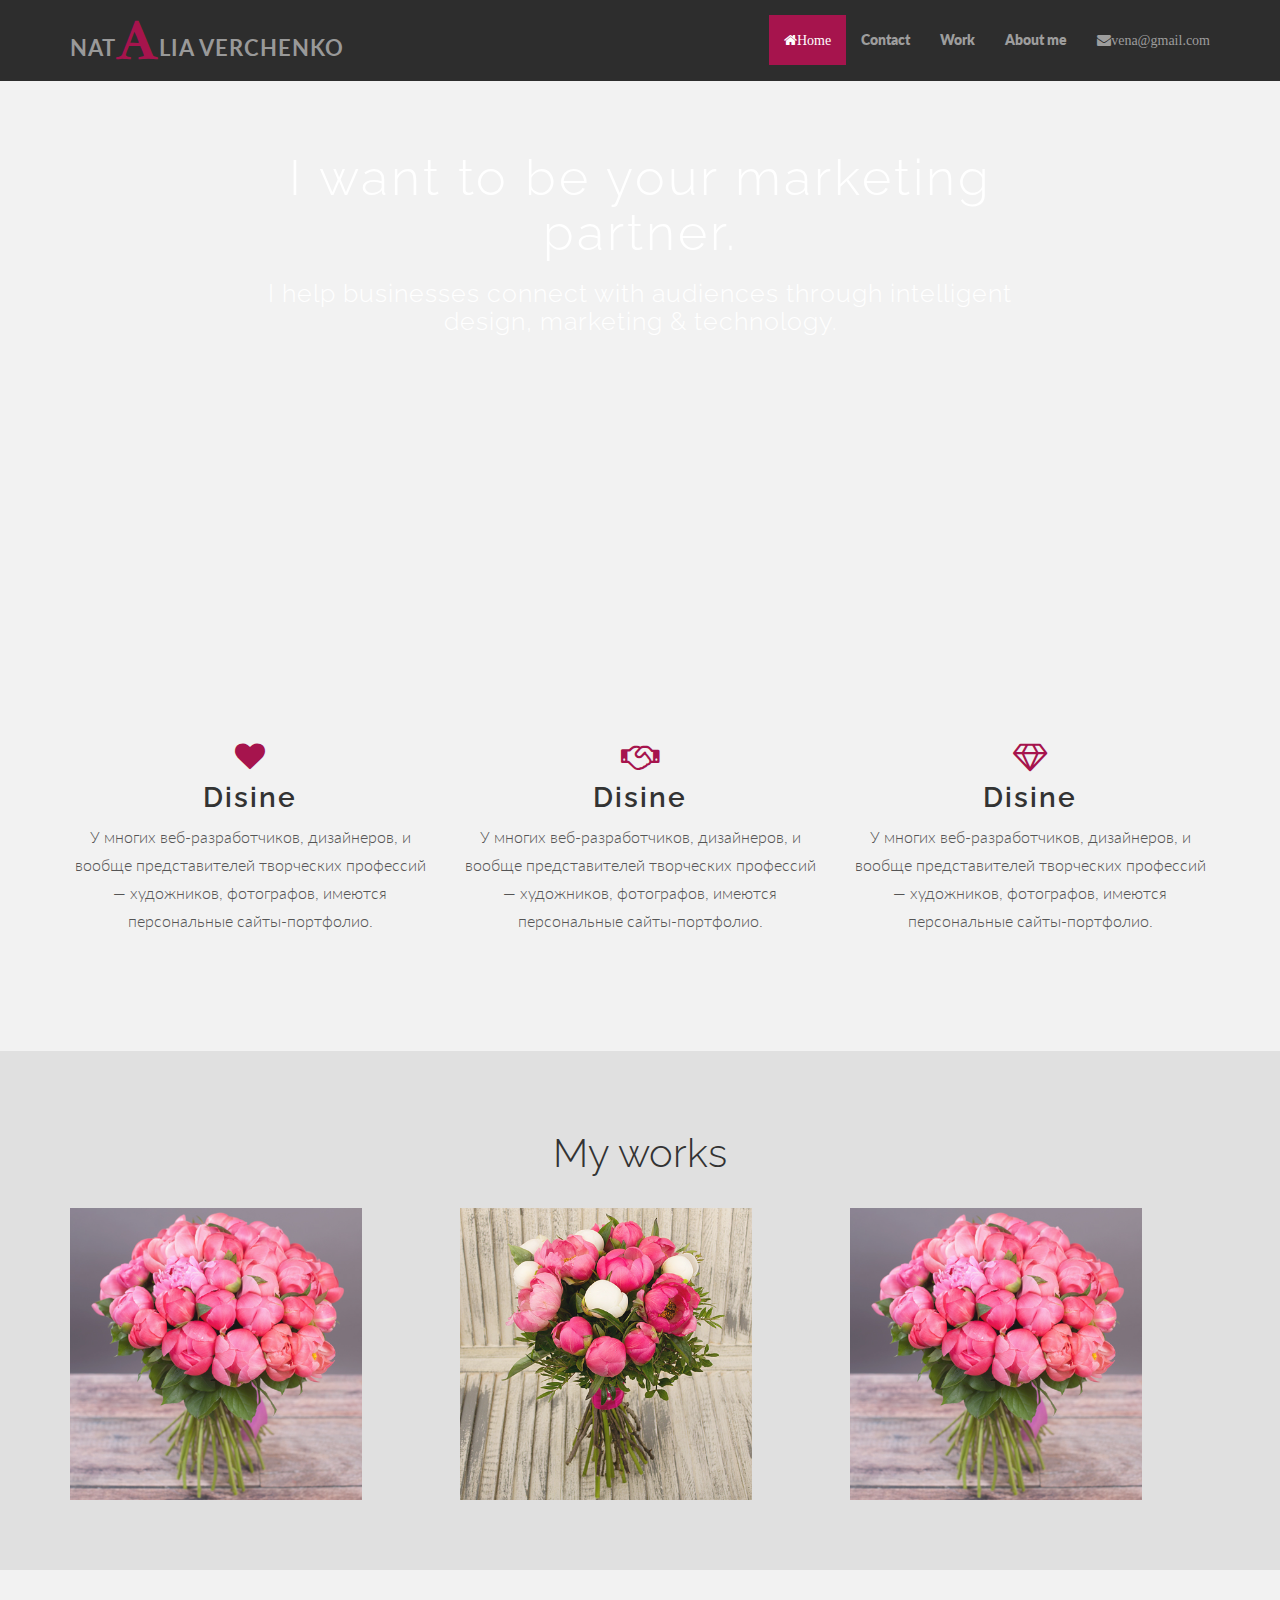
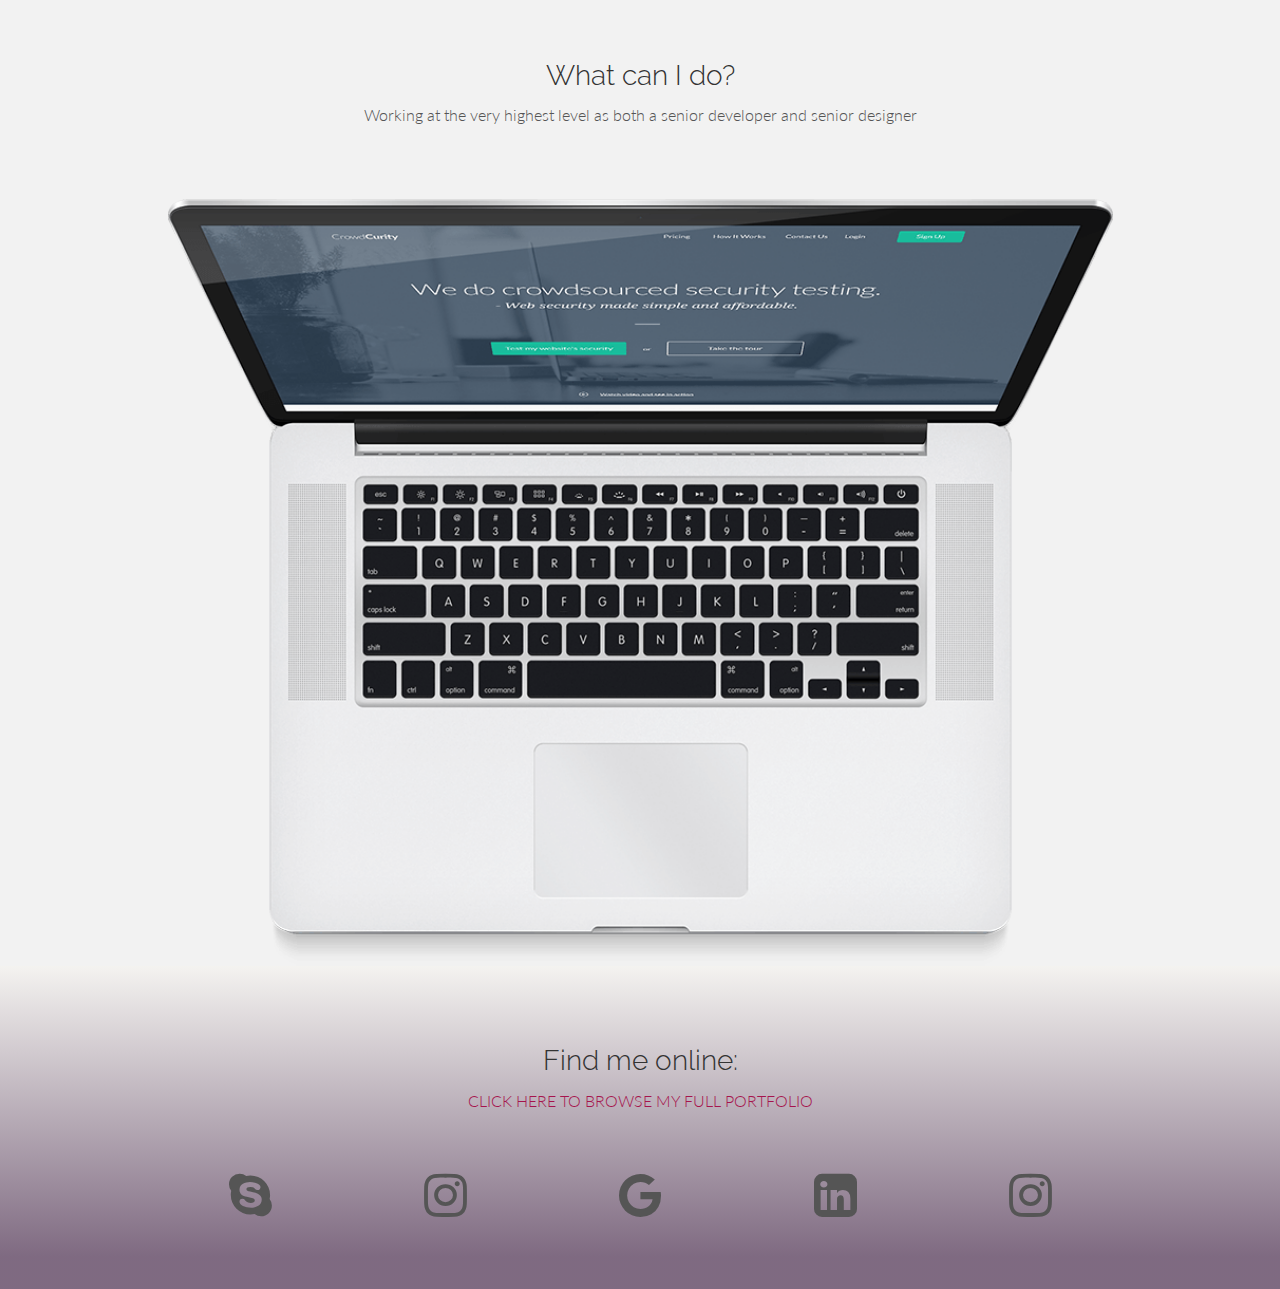
==== bootstrap-page.html @ e7d04f46 "add 1408" ====
<!DOCTYPE html>
<html lang="en">
<head>
    <meta charset="UTF-8">
    <meta name="viewport" content="width=device-width,initial-scale=1.0">
    <title>Bootstrap</title>
    <link href="css/bootstrap.css" rel="stylesheet">
    <link rel="stylesheet" href="css/font-awesome.min.css">
    <link href="css/bootstrap-test.css" rel="stylesheet">
</head>
<body>
<!--шапка сайта навигация-->
<div class="navbar navbar-inverse navbar-fixed-top navbar-custom">
    <div class="container">
        <div class="navbar-header">
            <button type="button" class="navbar-toggle" data-toggle="collapse" data-target=".navbar-collapse">
                <span class="sr-only">Toggle navigation</span>
                <span class="icon-bar"></span>
                <span class="icon-bar"></span>
                <span class="icon-bar"></span>
            </button>
            <a href="#" class="navbar-brand">NAT<i class="fa fa-font font-sz"></i>LIA VERCHENKO</a>

        </div>
        <div class="collapse navbar-collapse">
            <ul class="nav navbar-nav navbar-right">
                <li class="active"><a href="#"><i class="fa fa-home" aria-hidden="true">Home</i></a></li>
                <li><a href="#">Contact</a></li>
                <li><a href="#">Work</a></li>
                <li><a href="#">About me</a></li>
                <li><a href="#"><i class="fa fa-envelope" aria-hidden="true">vena@gmail.com</i></a></li>
            </ul>
        </div>

    </div>
</div>

<!--banner-->
<div id="headerwrapp">
    <div class="container">
        <div class="row centered">
            <div class="col-lg-8 col-lg-offset-2">
                <h1>I want to be your marketing partner.</h1>
                <h2>I help businesses connect with audiences through intelligent design, marketing & technology.</h2>
            </div>
        </div>
    </div>
</div>
<!--container-->
<div class="container w">
    <div class="row centered">
        <br><br>
        <div class="col-lg-4">
            <i class="fa fa-heart icon-global-color"></i>
            <h4>Disine</h4>
            <p>У многих веб-разработчиков, дизайнеров, и вообще представителей творческих профессий — художников,
                фотографов, имеются персональные сайты-портфолио.</p>

        </div>
        <div class="col-lg-4">
            <i class="fa fa-handshake-o icon-global-color" aria-hidden="true"></i>
            <h4>Disine</h4>
            <p>У многих веб-разработчиков, дизайнеров, и вообще представителей творческих профессий — художников,
                фотографов, имеются персональные сайты-портфолио.</p>

        </div>
        <div class="col-lg-4">
            <i class="fa fa-diamond icon-global-color" aria-hidden="true"></i>
            <h4>Disine</h4>
            <p>У многих веб-разработчиков, дизайнеров, и вообще представителей творческих профессий — художников,
                фотографов, имеются персональные сайты-портфолио.</p>

        </div>
    </div>
    <br><br>
</div>
<div id="dg" class="portfolio">
    <div class="container">
        <div class="row centered">
            <h4>My works</h4>
            <br>
            <div class="col-lg-4">
                <div class="tilt image_zoom">
                    <a href=""><img src="images/3.jpg" alt=""></a>
                </div>
            </div>
            <div class="col-lg-4">
                <div class="tilt image_zoom">
                    <a href=""><img src="images/2.jpg" alt=""></a>
                </div>
            </div>
            <div class="col-lg-4">
                <div class="tilt image_zoom">
                    <a href=""><img src="images/3.jpg" alt=""></a>
                </div>
            </div>
        </div>

    </div>
</div>
<div class="container wb" id="wb">
    <div class="row centered">
        <br><br>
        <div class="col-lg-8 col-lg-offset-2">
            <h4>What can I do? </h4>
            <p>Working at the very highest level as both a senior developer and senior designer</p>
        </div>
        <div class="col-lg-2"></div>
        <div class="col-lg-10 col-lg-offset-1">
            <img class="img-responsive" src="images/device.png" alt="">
        </div>

    </div>
</div>
<div id="lg" class="lg">
    <div class="container">
        <div class="row centered">
            <div class="col-lg-8 col-lg-offset-2">
                <h4>Find me online:</h4>
                <a href="#dg"><p>СLICK HERE TO BROWSE MY FULL PORTFOLIO</p></a>
            </div>
            <div class="col-lg-2 col-xs-2 col-lg-offset-1">
                <i class="fa fa-skype" aria-hidden="true"></i>

            </div>
            <div class="col-lg-2 col-xs-2">

                <i class="fa fa-instagram" aria-hidden="true"></i>
            </div>
            <div class="col-lg-2 col-xs-2">
                <i class="fa fa-google" aria-hidden="true"></i>
            </div>
            <div class="col-lg-2 col-xs-2">
                <i class="fa fa-linkedin-square" aria-hidden="true"></i>
            </div>
            <div class="col-lg-2 col-xs-2">
                <i class="fa fa-instagram" aria-hidden="true"></i>
            </div>
        </div>
        </div>
    </div>
</div>

<!-- jQuery (necessary for Bootstrap's JavaScript plugins) -->
<script src="https://ajax.googleapis.com/ajax/libs/jquery/1.11.0/jquery.min.js"></script>
<!-- Include all compiled plugins (below), or include individual files as needed -->
<script src="js/bootstrap.js"></script>
<!--<script src="js/test.js" defer></script>-->
<!--<script src="js/test2.js" defer></script>-->

</body>
</html>
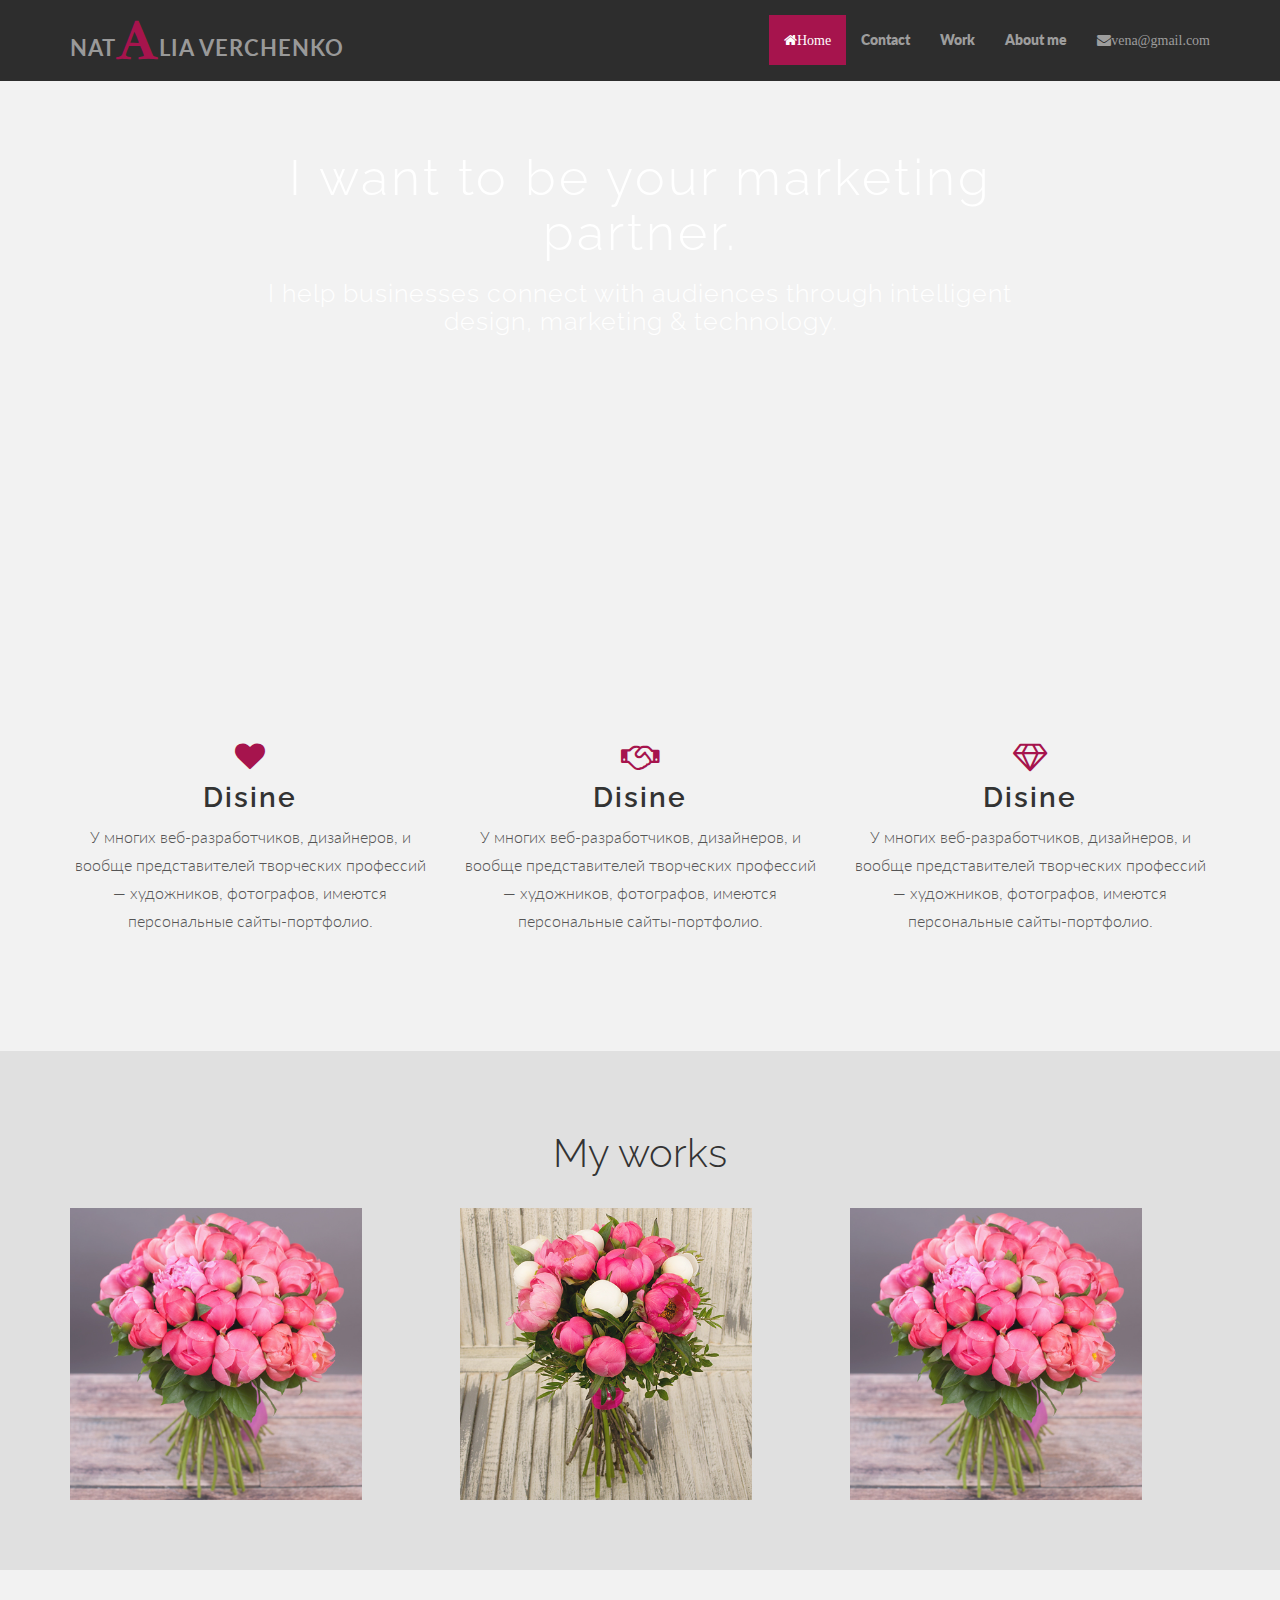
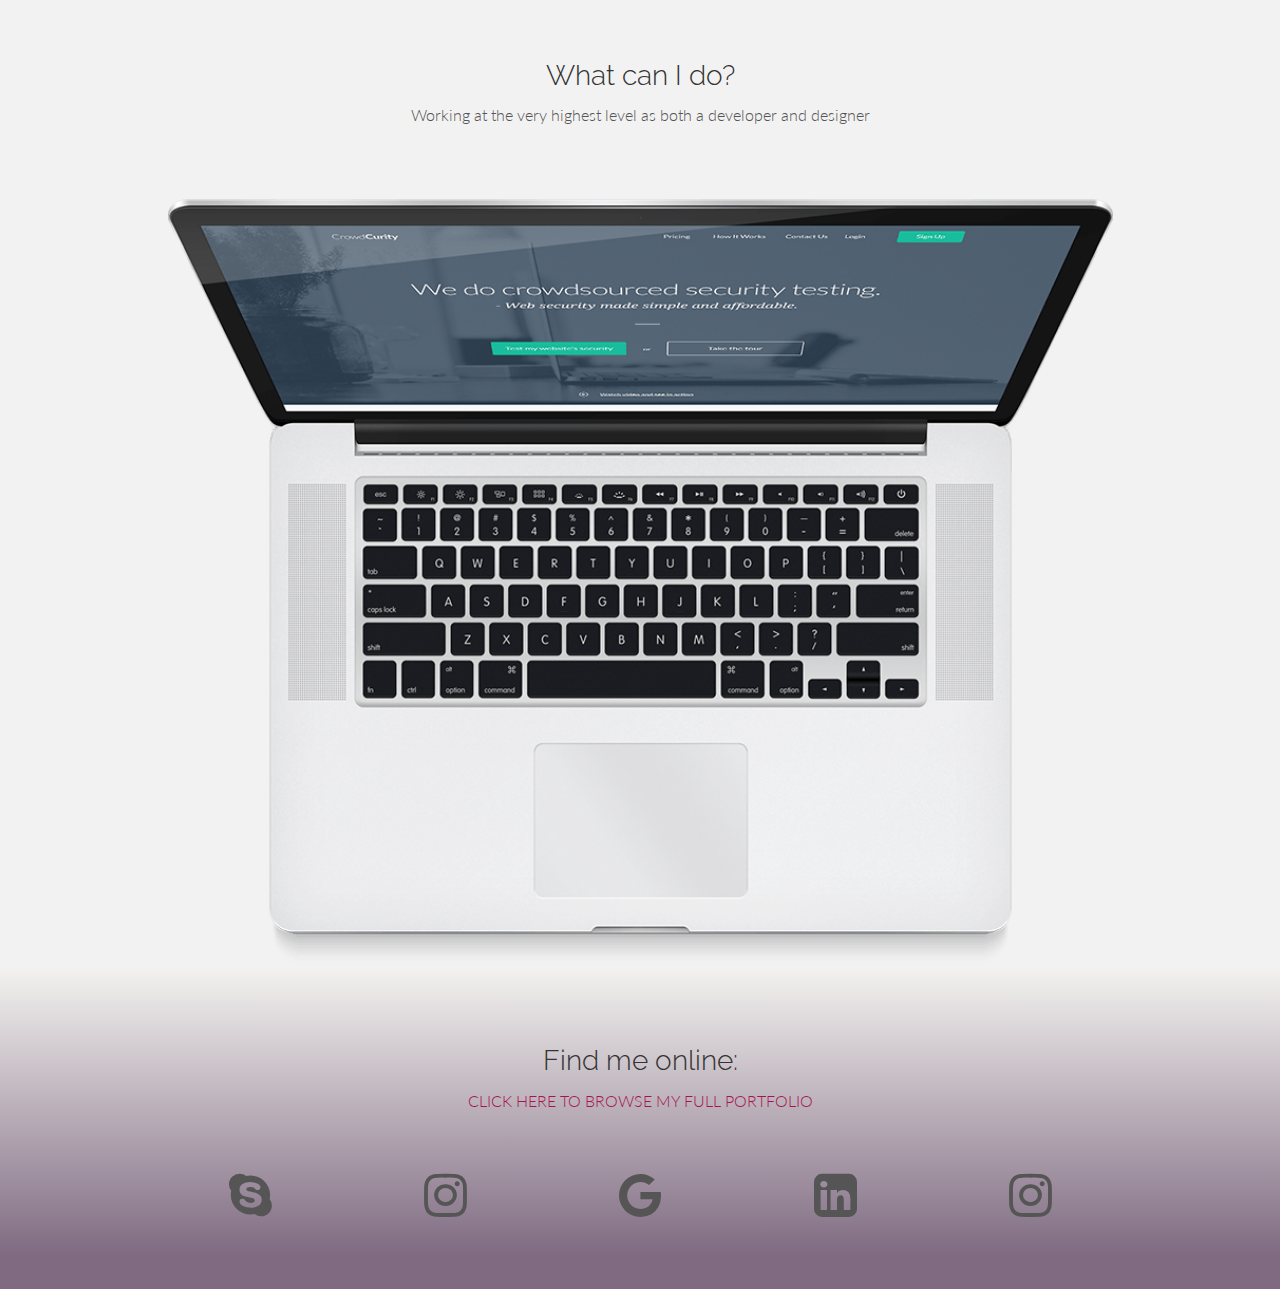
==== commit 03524c0b: "add 14 08" ====
--- a/bootstrap-page.html
+++ b/bootstrap-page.html
@@ -103,7 +103,7 @@
         <br><br>
         <div class="col-lg-8 col-lg-offset-2">
             <h4>What can I do? </h4>
-            <p>Working at the very highest level as both a senior developer and senior designer</p>
+            <p>Working at the very highest level as both a developer and designer</p>
         </div>
         <div class="col-lg-2"></div>
         <div class="col-lg-10 col-lg-offset-1">
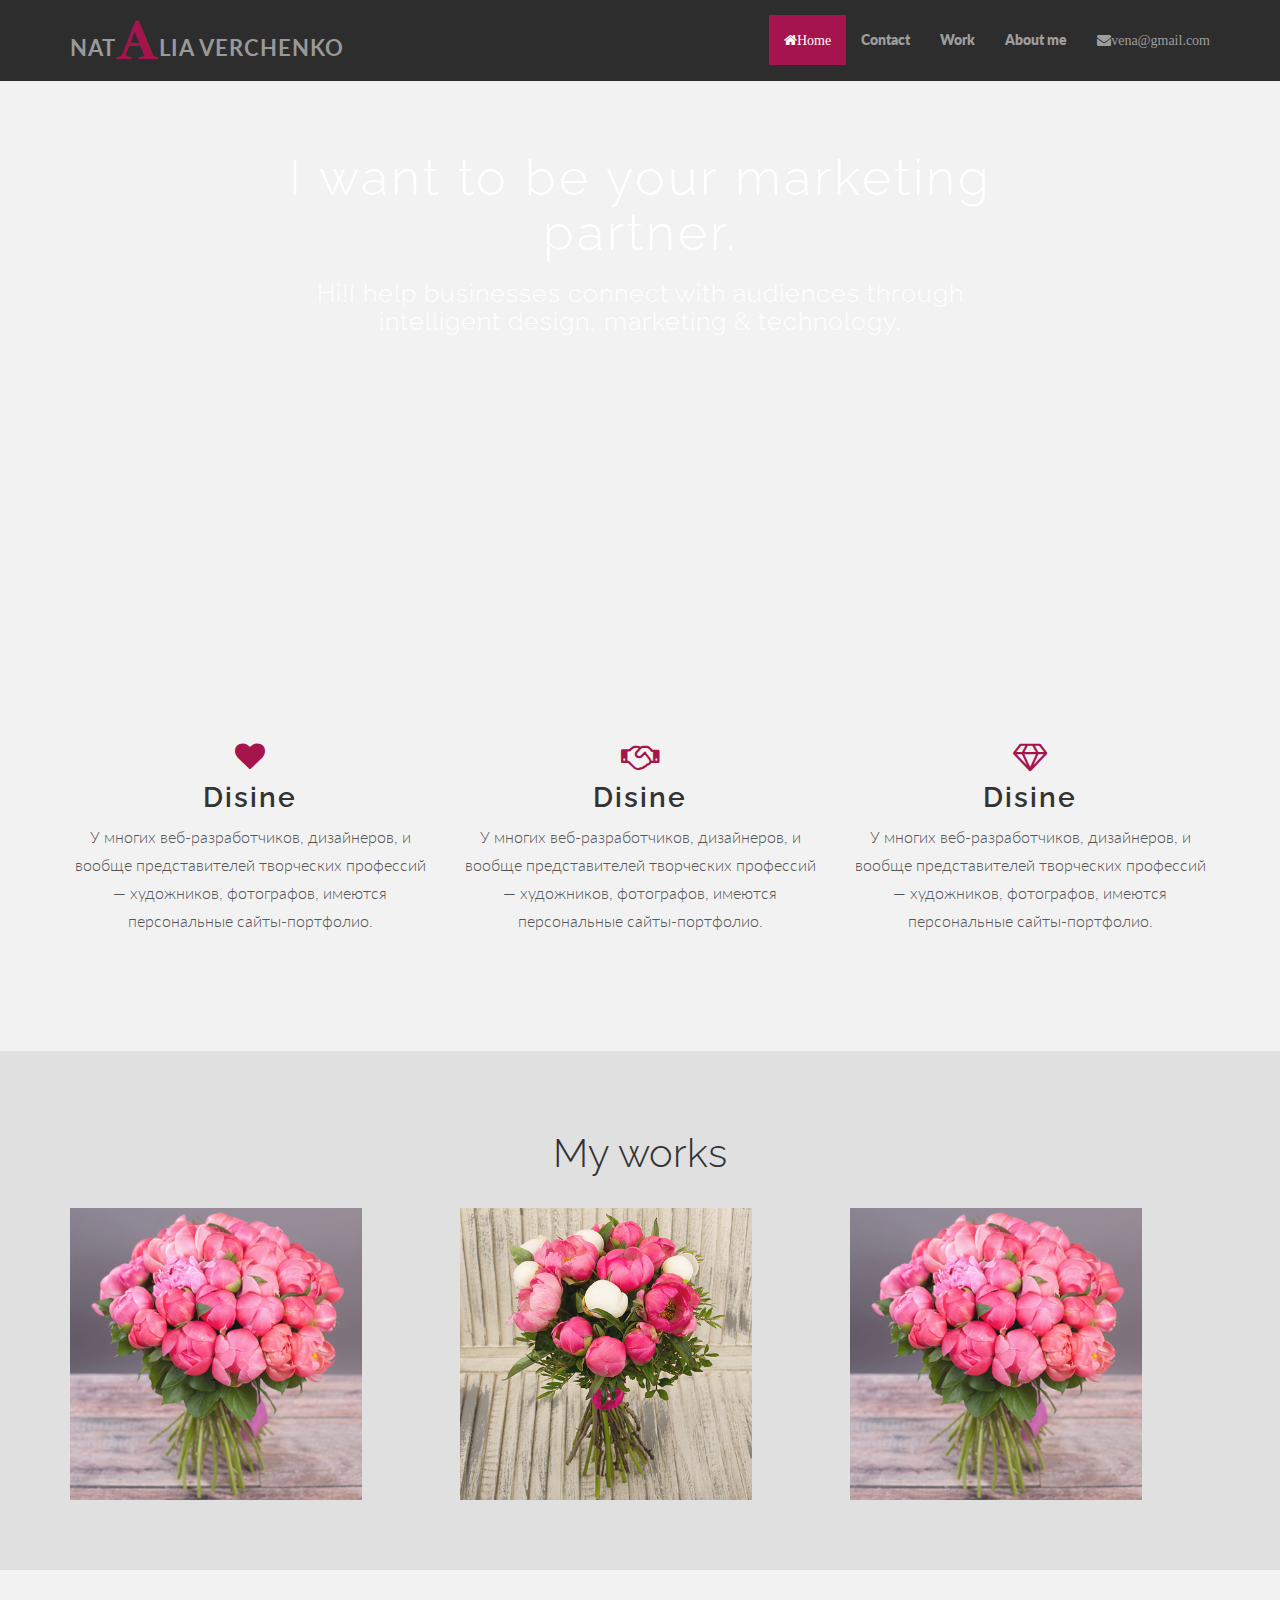
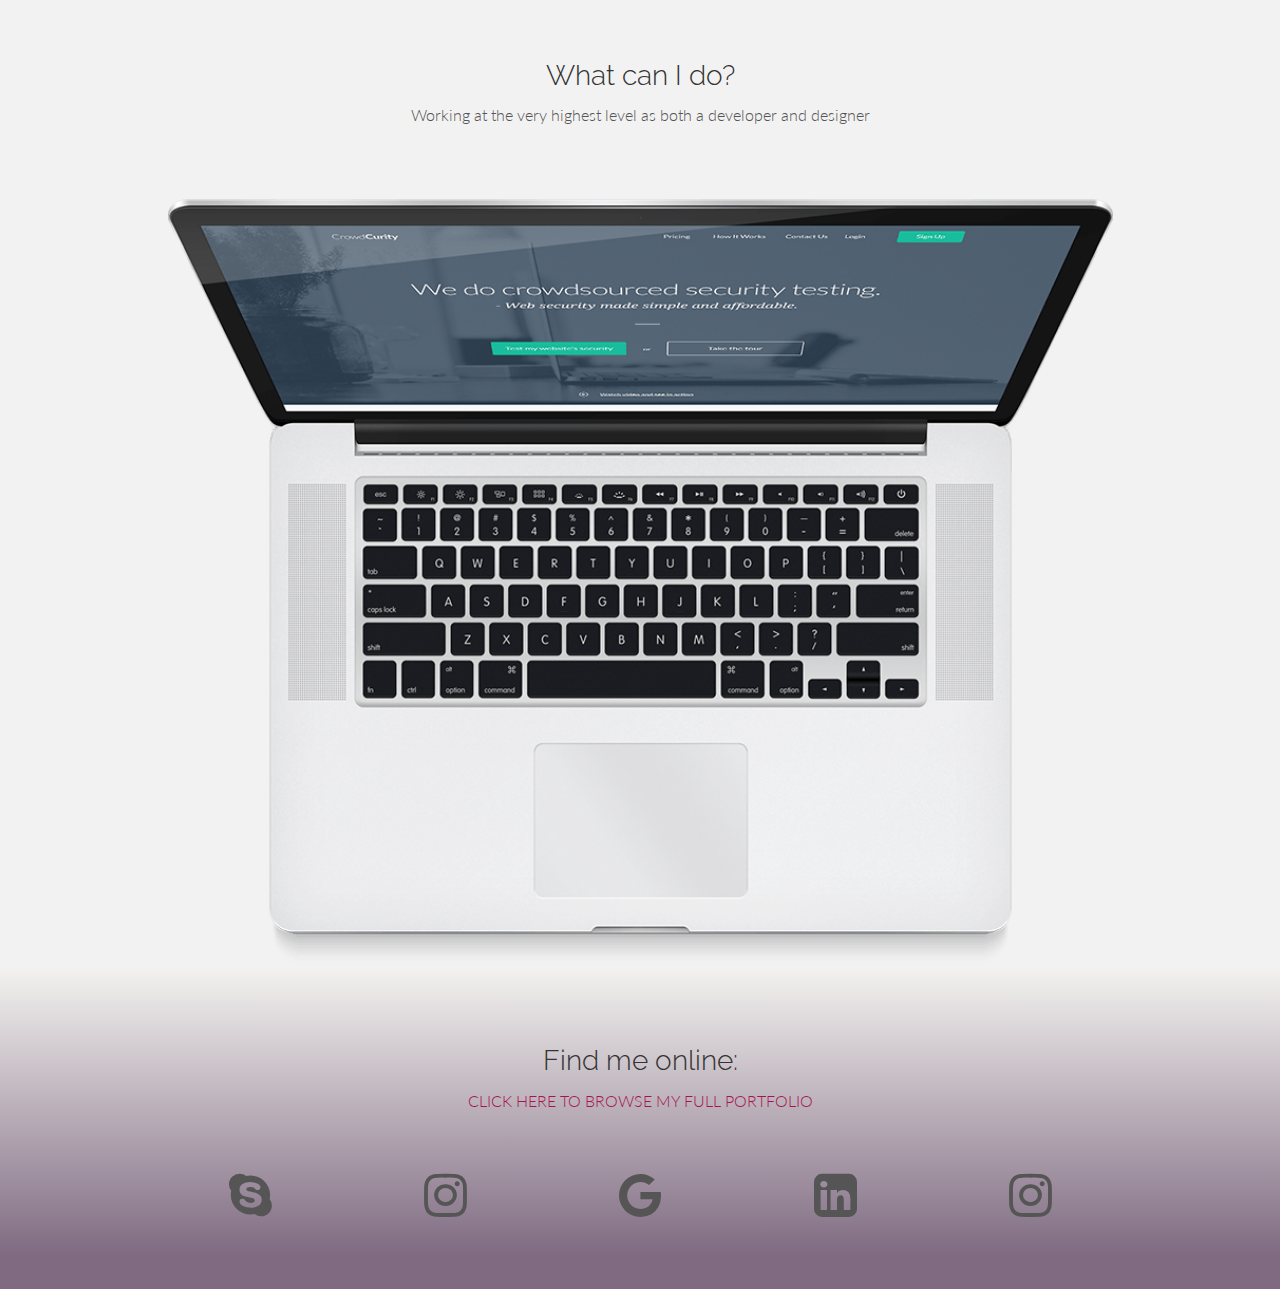
==== commit 0ede524b: "add script" ====
--- a/bootstrap-page.html
+++ b/bootstrap-page.html
@@ -4,12 +4,15 @@
     <meta charset="UTF-8">
     <meta name="viewport" content="width=device-width,initial-scale=1.0">
     <title>Bootstrap</title>
+
     <link href="css/bootstrap.css" rel="stylesheet">
     <link rel="stylesheet" href="css/font-awesome.min.css">
+    <link href="css/animate.css" rel="stylesheet">
     <link href="css/bootstrap-test.css" rel="stylesheet">
+    <script type="text/javascript" src="https://ajax.googleapis.com/ajax/libs/jquery/1.10.1/jquery.min.js"></script>
 </head>
 <body>
-<!--шапка сайта навигация-->
+<!--navigation-->
 <div class="navbar navbar-inverse navbar-fixed-top navbar-custom">
     <div class="container">
         <div class="navbar-header">
@@ -19,15 +22,15 @@
                 <span class="icon-bar"></span>
                 <span class="icon-bar"></span>
             </button>
-            <a href="#" class="navbar-brand">NAT<i class="fa fa-font font-sz"></i>LIA VERCHENKO</a>
+            <a href="#" class="navbar-brand slideTop">NAT<i class="fa fa-font font-sz"></i>LIA VERCHENKO</a>
 
         </div>
         <div class="collapse navbar-collapse">
             <ul class="nav navbar-nav navbar-right">
                 <li class="active"><a href="#"><i class="fa fa-home" aria-hidden="true">Home</i></a></li>
-                <li><a href="#">Contact</a></li>
-                <li><a href="#">Work</a></li>
-                <li><a href="#">About me</a></li>
+                <li><a href="#lg">Contact</a></li>
+                <li><a href="#dg">Work</a></li>
+                <li><a href="#wb">About me</a></li>
                 <li><a href="#"><i class="fa fa-envelope" aria-hidden="true">vena@gmail.com</i></a></li>
             </ul>
         </div>
@@ -41,12 +44,12 @@
         <div class="row centered">
             <div class="col-lg-8 col-lg-offset-2">
                 <h1>I want to be your marketing partner.</h1>
-                <h2>I help businesses connect with audiences through intelligent design, marketing & technology.</h2>
+                <h2>Hi!I help businesses connect with audiences through intelligent design, marketing & technology.</h2>
             </div>
         </div>
     </div>
 </div>
-<!--container-->
+<!-- block skills-->
 <div class="container w">
     <div class="row centered">
         <br><br>
@@ -74,6 +77,7 @@
     </div>
     <br><br>
 </div>
+<!--block portfolio-->
 <div id="dg" class="portfolio">
     <div class="container">
         <div class="row centered">
@@ -98,12 +102,13 @@
 
     </div>
 </div>
+<!--block What can I do? -->
 <div class="container wb" id="wb">
     <div class="row centered">
         <br><br>
         <div class="col-lg-8 col-lg-offset-2">
             <h4>What can I do? </h4>
-            <p>Working at the very highest level as both a developer and designer</p>
+            <p class="animated mov">Working at the very highest level as both a developer and designer</p>
         </div>
         <div class="col-lg-2"></div>
         <div class="col-lg-10 col-lg-offset-1">
@@ -112,11 +117,12 @@
 
     </div>
 </div>
+<!--footer block find me -->
 <div id="lg" class="lg">
     <div class="container">
         <div class="row centered">
-            <div class="col-lg-8 col-lg-offset-2">
-                <h4>Find me online:</h4>
+            <div class="col-lg-8 col-lg-offset-2 animated">
+                <h4 class="typing">Find me online:</h4>
                 <a href="#dg"><p>СLICK HERE TO BROWSE MY FULL PORTFOLIO</p></a>
             </div>
             <div class="col-lg-2 col-xs-2 col-lg-offset-1">
@@ -140,11 +146,25 @@
         </div>
     </div>
 </div>
+<script>
+$(window).scroll(function(){
+$('.mov').each(function(){
+var imagePos = $(this).offset().top;
+var topOfWindow = $(window).scrollTop();
+if(imagePos < topOfWindow+400){
+$(this).addClass('flipInY');
+}
+});
+})
+</script>
+
+
 
 <!-- jQuery (necessary for Bootstrap's JavaScript plugins) -->
 <script src="https://ajax.googleapis.com/ajax/libs/jquery/1.11.0/jquery.min.js"></script>
 <!-- Include all compiled plugins (below), or include individual files as needed -->
 <script src="js/bootstrap.js"></script>
+<script src="js/scriptviewport.js"></script>
 <!--<script src="js/test.js" defer></script>-->
 <!--<script src="js/test2.js" defer></script>-->
 
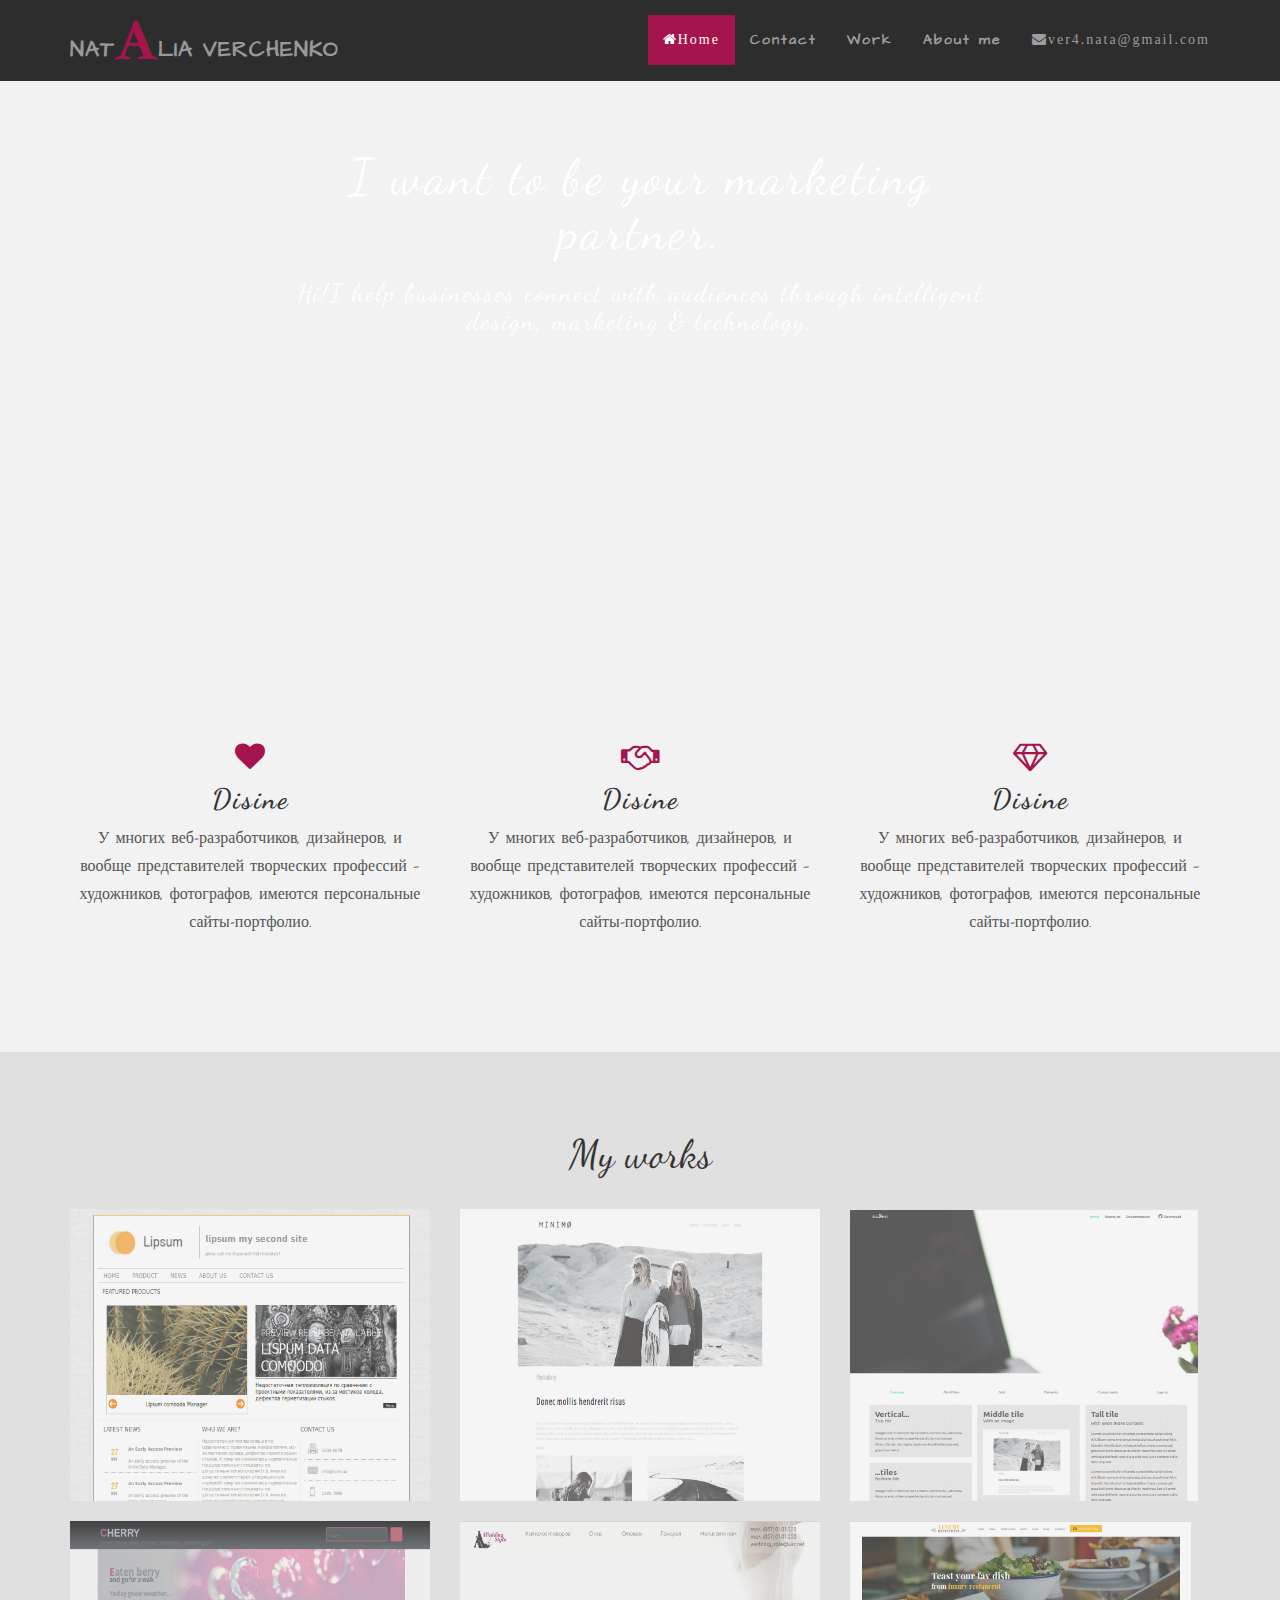
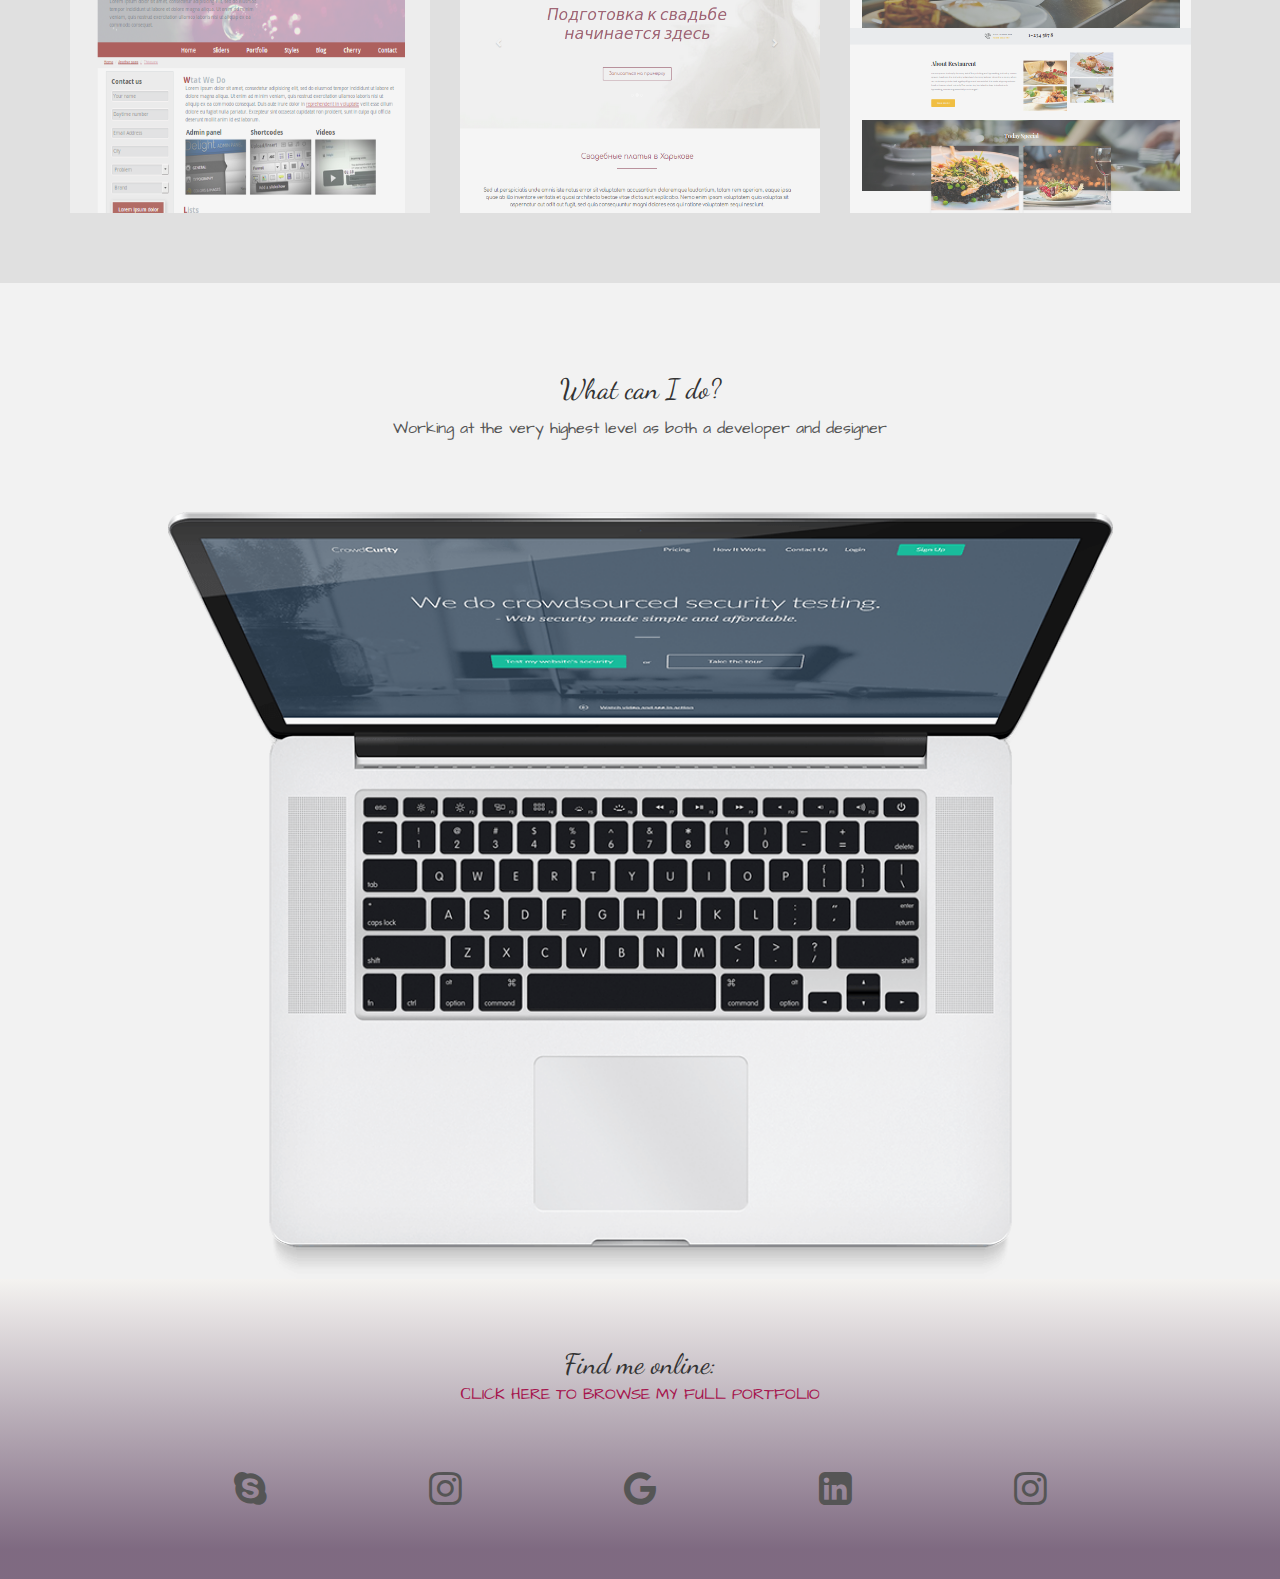
==== commit 08345b9d: "add portfolio" ====
--- a/bootstrap-page.html
+++ b/bootstrap-page.html
@@ -31,7 +31,7 @@
                 <li><a href="#lg">Contact</a></li>
                 <li><a href="#dg">Work</a></li>
                 <li><a href="#wb">About me</a></li>
-                <li><a href="#"><i class="fa fa-envelope" aria-hidden="true">vena@gmail.com</i></a></li>
+                <li><a href="#"><i class="fa fa-envelope" aria-hidden="true">ver4.nata@gmail.com</i></a></li>
             </ul>
         </div>
 
@@ -85,18 +85,34 @@
             <br>
             <div class="col-lg-4">
                 <div class="tilt image_zoom">
-                    <a href=""><img src="images/3.jpg" alt=""></a>
+                    <a href="https://nataliyaverchenko.github.io/Lipsum/index.html"><img src="images/lipsum.png" alt=""></a>
                 </div>
             </div>
             <div class="col-lg-4">
                 <div class="tilt image_zoom">
-                    <a href=""><img src="images/2.jpg" alt=""></a>
+                    <a href="https://nataliyaverchenko.github.io/Minimo/index.html"><img src="images/minimo.png" alt=""></a>
                 </div>
             </div>
             <div class="col-lg-4">
                 <div class="tilt image_zoom">
-                    <a href=""><img src="images/3.jpg" alt=""></a>
+                    <a href="https://nataliyaverchenko.github.io/khartron-plant/bulma.html"><img src="images/bulma.png" alt=""></a>
                 </div>
+            </div>
+            <br>
+            <div class="col-lg-4">
+               <div class="wrapper-img"> <div class="tilt image_zoom">
+                    <a href="https://nataliyaverchenko.github.io/Cherry/"><img src="images/cerry.png" alt=""></a>
+                </div></div>
+            </div>
+            <div class="col-lg-4">
+                <div class="wrapper-img"><div class="tilt image_zoom">
+                    <a href="https://nataliyaverchenko.github.io/Wedding-Dresses/home.html"><img src="images/wedding.png" alt=""></a>
+                </div></div>
+            </div>
+            <div class="col-lg-4">
+                <div class="wrapper-img"><div class="tilt image_zoom">
+                    <a href="https://nataliyaverchenko.github.io/Landing/"><img src="images/luxsery.png" alt=""></a>
+                </div></div>
             </div>
         </div>
 
